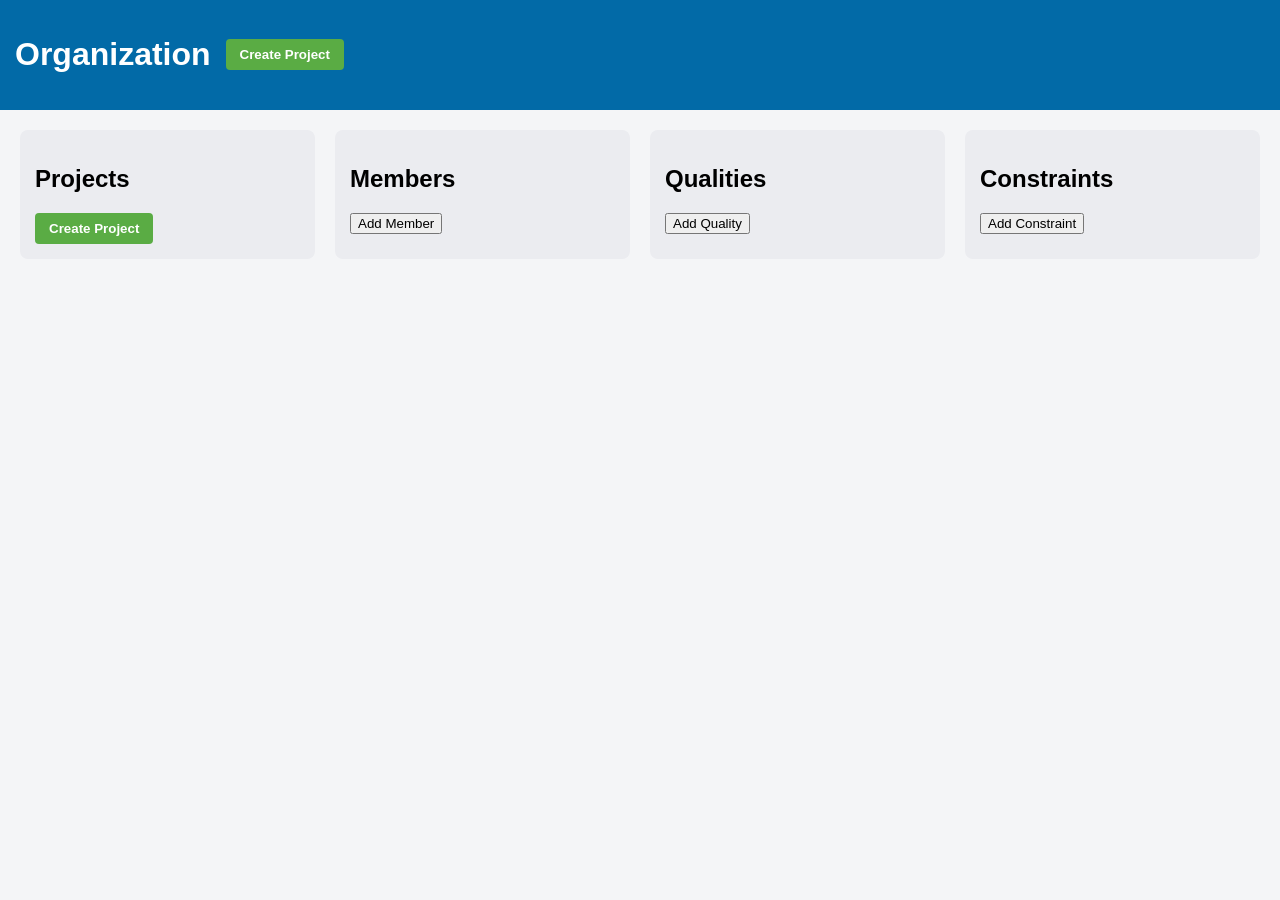
==== frontend/organization.html @ 2dc7f882 "org" ====
<!DOCTYPE html>
<html lang="en">
<head>
    <meta charset="UTF-8">
    <title>Organization</title>
    <link rel="stylesheet" href="organization.css">
</head>
<body>

<header class="top-bar">
    <h1 id="org-name">Organization</h1>
    <button id="create-project-btn" class="primary-btn">Create Project</button>
</header>

<main class="board">


    <section class="column" id="projects-column">
        <h2>Projects</h2>
        <button id="create-project-btn" class="primary-btn">Create Project</button>
        <div class="card-container" id="projects-list"></div>
    </section>

    <section class="column" id="members-column">
        <h2>Members</h2>
        <button id="add-member-btn">Add Member</button>
        <div class="card-container" id="members-list"></div>
    </section>

    <section class="column" id="qualities-column">
        <h2>Qualities</h2>
        <button id="add-quality-btn">Add Quality</button>
        <div class="card-container" id="qualities-list"></div>
    </section>

    <section class="column" id="constraints-column">
        <h2>Constraints</h2>
        <button id="add-constraint-btn">Add Constraint</button>
        <div class="card-container" id="constraints-list"></div>
    </section>

</main>

<script src="organization.js"></script>
</body>
</html>
---- frontend/organization.css ----
body {
    margin: 0;
    font-family: Arial, sans-serif;
    background: #f4f5f7;
}

.top-bar {
    display: flex;
    align-items: center;
    gap: 15px;
    padding: 15px;
    background: #026aa7;
    color: white;
}

.primary-btn {
    background: #5aac44;
    border: none;
    padding: 8px 14px;
    border-radius: 4px;
    color: white;
    cursor: pointer;
    font-weight: bold;
}

.primary-btn:hover {
    background: #519839;
}

.board {
    display: flex;
    gap: 20px;
    padding: 20px;
}

.column {
    background: #ebecf0;
    padding: 15px;
    border-radius: 8px;
    width: 300px;
}

.card-container {
    display: flex;
    flex-direction: column;
    gap: 10px;
}

.card {
    background: white;
    padding: 12px;
    border-radius: 6px;
    box-shadow: 0 1px 2px rgba(0,0,0,0.15);
    cursor: pointer;
    transition: transform 0.1s ease;
}

.card:hover {
    transform: scale(1.02);
    background: #f0f0f0;
}
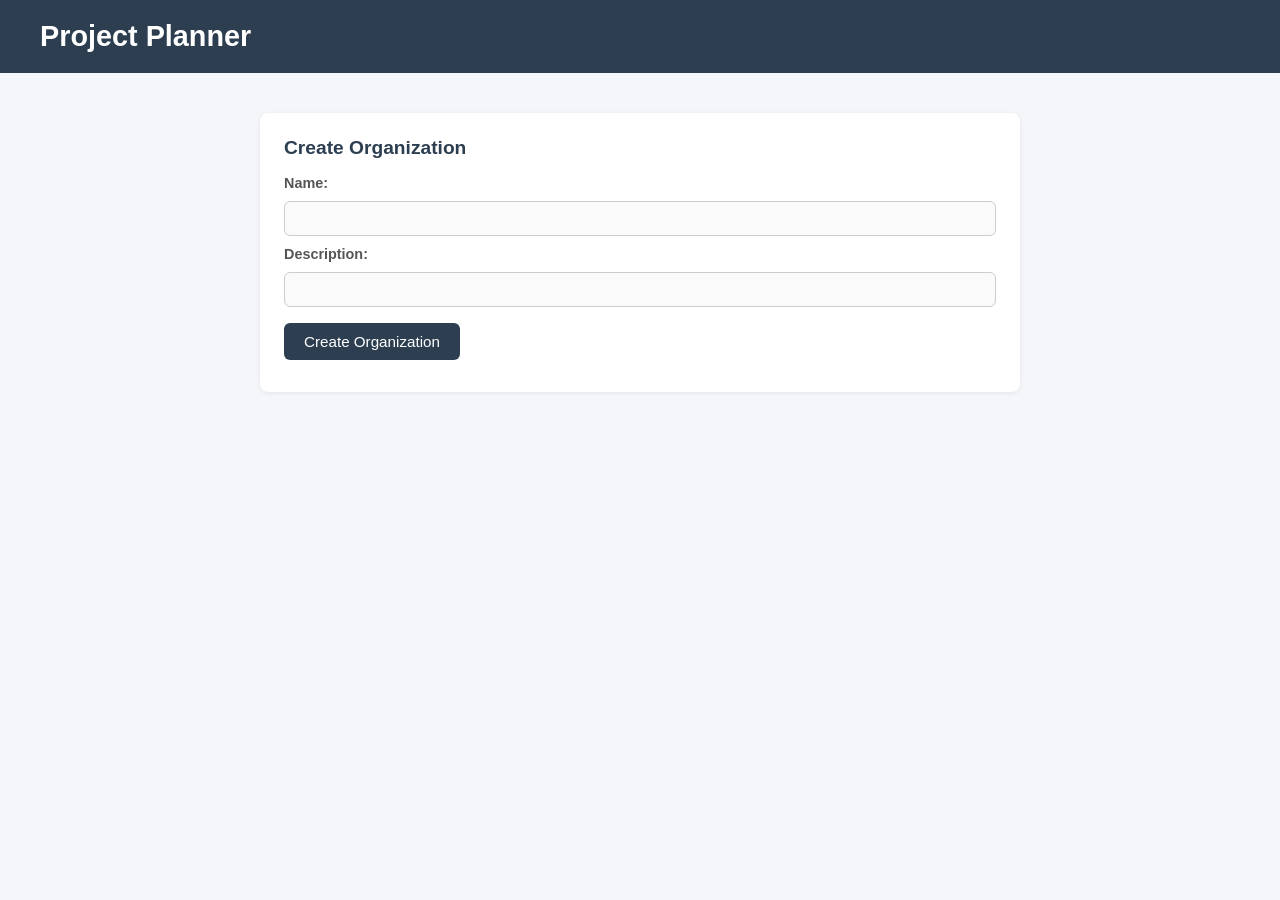
==== commit e9dd89f4: "fixed api and frontend to connect the pages" ====
--- a/frontend/organization.html
+++ b/frontend/organization.html
@@ -4,43 +4,77 @@
     <meta charset="UTF-8">
     <title>Organization</title>
     <link rel="stylesheet" href="organization.css">
+    <script src="organization.js" defer></script>
 </head>
+
 <body>
 
 <header class="top-bar">
     <h1 id="org-name">Organization</h1>
-    <button id="create-project-btn" class="primary-btn">Create Project</button>
 </header>
 
 <main class="board">
 
+    <!-- PROJECTS -->
+    <section class="column">
+        <h2>Projects</h2>
 
-    <section class="column" id="projects-column">
-        <h2>Projects</h2>
-        <button id="create-project-btn" class="primary-btn">Create Project</button>
+        <form id="project-form" class="inline-form">
+            <input type="text" id="project-name" placeholder="Project name" required>
+            <input type="number" id="project-duration" placeholder="Duration (weeks)" required>
+            <button type="submit" class="primary-btn">Add</button>
+        </form>
+
         <div class="card-container" id="projects-list"></div>
     </section>
 
-    <section class="column" id="members-column">
+    <!-- MEMBERS -->
+    <section class="column">
         <h2>Members</h2>
-        <button id="add-member-btn">Add Member</button>
+
+        <form id="member-form" class="inline-form">
+            <input type="text" id="member-name" placeholder="Name" required>
+            <input type="text" id="member-role" placeholder="Role" required>
+
+            <label>Qualities:</label>
+            <select id="member-qualities" multiple></select>
+
+            <label>Constraints:</label>
+            <select id="member-constraints" multiple></select>
+
+            <button type="submit">Add</button>
+        </form>
+
         <div class="card-container" id="members-list"></div>
     </section>
 
-    <section class="column" id="qualities-column">
+    <!-- QUALITIES -->
+    <section class="column">
         <h2>Qualities</h2>
-        <button id="add-quality-btn">Add Quality</button>
+
+        <form id="quality-form" class="inline-form">
+            <input type="text" id="quality-name" placeholder="Name" required>
+            <input type="text" id="quality-description" placeholder="Description">
+            <button type="submit">Add</button>
+        </form>
+
         <div class="card-container" id="qualities-list"></div>
     </section>
 
-    <section class="column" id="constraints-column">
+    <!-- CONSTRAINTS -->
+    <section class="column">
         <h2>Constraints</h2>
-        <button id="add-constraint-btn">Add Constraint</button>
+
+        <form id="constraint-form" class="inline-form">
+            <input type="text" id="constraint-name" placeholder="Name" required>
+            <input type="text" id="constraint-description" placeholder="Description">
+            <button type="submit">Add</button>
+        </form>
+
         <div class="card-container" id="constraints-list"></div>
     </section>
 
 </main>
 
-<script src="organization.js"></script>
 </body>
 </html>
